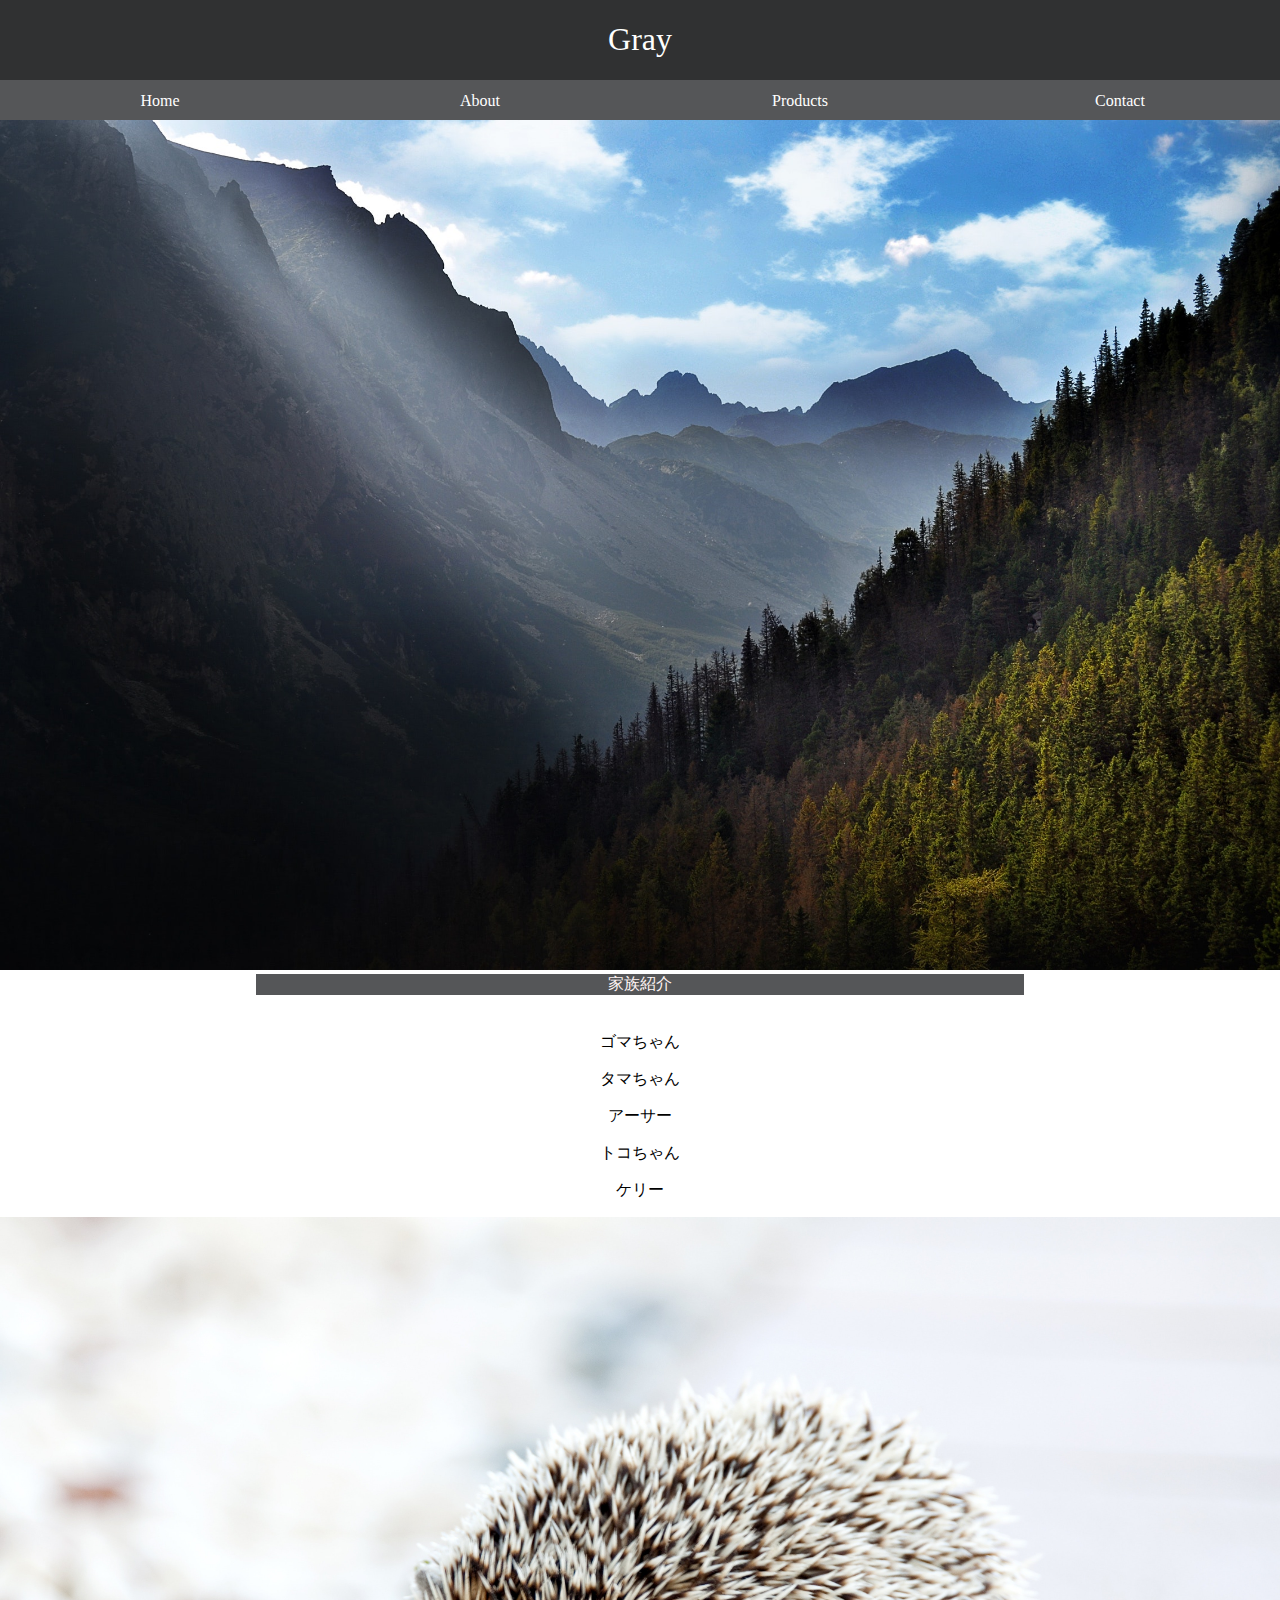
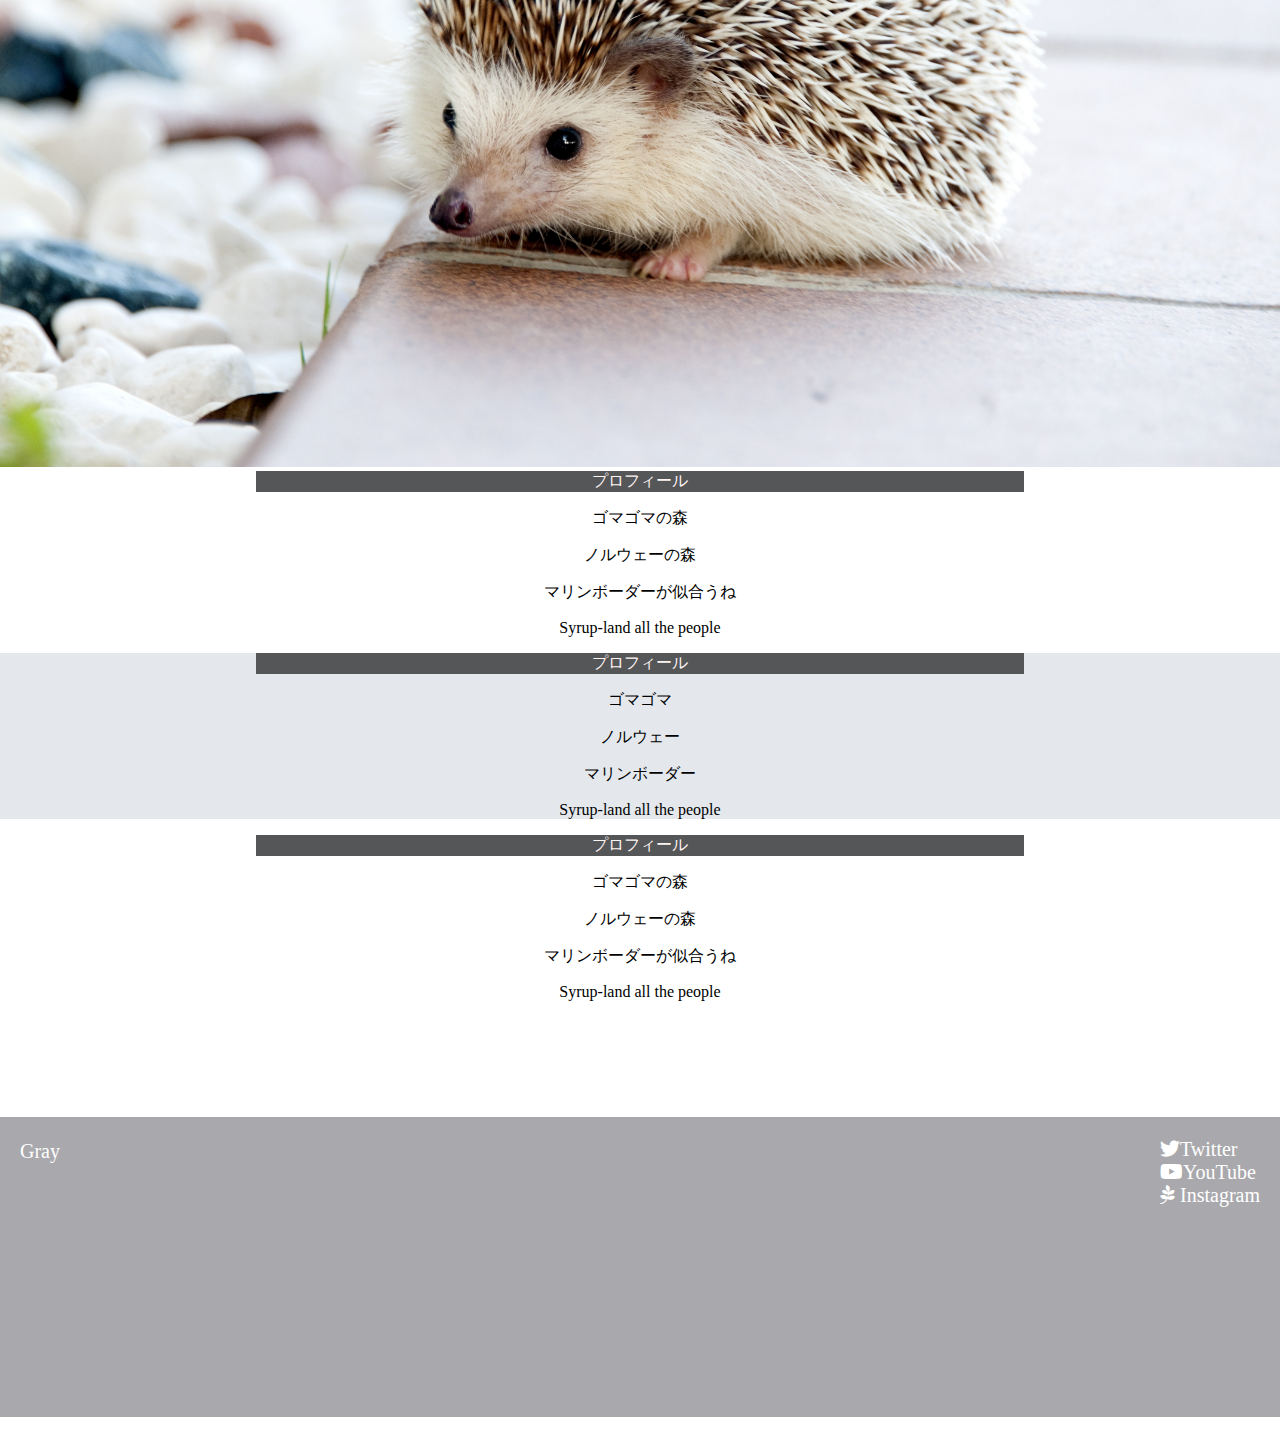
==== index.html @ 2440dae6 "Romanoff" ====
<!DOCTYPE html>
<html lang="ja">
    <head>
         <meta charset="utf-8">
         <meta name="viewport" content="width=device-width, initial-scale=1, shrink-to-fit=no">
         <!-- Internet Explorer用互換モード -->
         <meta http-equiv="X-UA-Compatible" content="IE=edge" />

         <!--このタグで指定した文章は、検索結果のタイトル下に表示されます-->
         <meta name="description" content="ページの内容を表す文章" />
         <!--サイトアイコンの指定--
         <link rel="icon" href="画像URL" sizes="16x16" type="image/png" />
         <link rel="icon" href="画像URL" sizes="32x32" type="image/png" />
         <link rel="icon" href="画像URL" sizes="48x48" type="image/png" />
         <link rel="icon" href="画像URL" sizes="62x62" type="image/png" />

         <!--スマホ用アイコン画像 150×150くらい-->
         <link rel="apple-touch-icon-precomposed" href="画像のURL" />
         <!--主に1つの記事を複数ページに分割したときに使います。-->
         <link rel="prev" href="前のページのURL" />
         <link rel="next" href="次のページのURL" />

         <title>GomaCorp</title>
          <!-- FontAwesome読み込み -->
         <link rel="stylesheet" href="https://use.fontawesome.com/releases/v5.6.1/css/all.css">
         <!-- CSS読み込み -->
         <link rel="stylesheet" href="CSS/Gray Designss Home.css">
         <!-- BootstrapのCSS読み込み -->
         <link rel="stylesheet" href="#">
         <script src="https://ajax.googleapis.com/ajax/libs/jquery/2.1.4/jquery.min.js"></script>



    </head>
    <!--メモメモメモ-->
     <!--
     <p><a href=""></a></p>
     <img src="" alt="" />
     -->
    <body>

         <div id="header">
             <div class="header-logo">
                 <a href="#"><h1>Gray</h1></a>
             </div>
             <div id="menu-box">
              <div id="toggle"><a href="#">Gray</a></div>
                <ul id="menu" class="">
                 <li><a href="#">Home</a></li>
                 <li><a href="#">About</a></li>
            	 <li><a href="m#">Products</a></li>
             	 <li><a href="#">Contact</a></li>
                 </ul>
             </div>
         </div>



         <div class="main-contents">

           <div class="top-img">
               <img src="IMAGE/conifer-dawn-daylight-253892.jpg" class="imgf">
           </div>



             <div class="section">
                 <h4>家族紹介</h4>
               </div>
             <div class="contenta">
　　　　　　　　　<p>ゴマちゃん</p>
               <p>タマちゃん</p>
               <p>アーサー</p>
               <p>トコちゃん</p>
               <p>ケリー</p>
             </div>

                <div class="top-img2">
                    <img src="IMAGE/animal-cute-hedgehog-50577.jpg" class="imgf">
                </div>


              <div class="main1">
                <div class="section">
                    <h4>プロフィール</h4>
                </div>
                <div class="contenta">
                  <p>ゴマゴマの森</p>
                  <p>ノルウェーの森</p>
                  <p>マリンボーダーが似合うね</p>
                  <p>Syrup-land all the people</p>
                </div>
              </div>
              <div class="main2">
                <div class="section">
                    <h4>プロフィール</h4>
                </div>
                <div class="contenta">
                  <p>ゴマゴマ</p>
                  <p>ノルウェー</p>
                  <p>マリンボーダー</p>
                  <p>Syrup-land all the people</p>
                </div>
              </div>
              <div class="main3">
                <div class="section">
                    <h4>プロフィール</h4>
                </div>
                <div class="contenta">
                  <p>ゴマゴマの森</p>
                  <p>ノルウェーの森</p>
                  <p>マリンボーダーが似合うね</p>
                  <p>Syrup-land all the people</p>
                </div>
              </div>
              <div class="main4">
              </div>
         </div>


         <div class="footer">
             <div class="form">

             </div>
             <div class="footer-logo"><a href="#">Gray</a>
             </div>
             <div class="footer-list">
              <ul>
                 <li>
                     <a href="#" class="btn Twitter"><i class="fab fa-twitter"></i>Twitter</a>
                 </li>
                 <li>
                     <a href="#" class="btn YouTube"><i class="fab fa-youtube"></i>YouTube</a>
                 </li>
                 <li>
                     <a href="#" class="btn Insta"><i class="fab fa-pagelines"></i>
                     Instagram</a>
                 </li>
              </ul>
             </div>
         </div>
        <!-- ここに本文を記述します -->


        <script src="https://cdnjs.cloudflare.com/ajax/libs/popper.js/1.14.6/umd/popper.min.js" integrity="sha384-wHAiFfRlMFy6i5SRaxvfOCifBUQy1xHdJ/yoi7FRNXMRBu5WHdZYu1hA6ZOblgut" crossorigin="anonymous">
        </script>
        <script src="https://stackpath.bootstrapcdn.com/bootstrap/4.2.1/js/bootstrap.min.js" integrity="sha384-B0UglyR+jN6CkvvICOB2joaf5I4l3gm9GU6Hc1og6Ls7i6U/mkkaduKaBhlAXv9k" crossorigin="anonymous">
        </script>
      　  <!--  jQuery/Zepto用 -->
　　　　　
        <script src="JAVASCRIPT/Gray Designss Home.js"></script>
    </body>

</html>
---- CSS/Gray Designss Home.css ----
* {
  box-sizing: border-box;
}

body {
    font-family :"Avenir Next";
    width :100%;
    height:auto;
    margin: 0px;
    padding: 0px;
    margin: 0;
}

#header {
     display:inline-block;
     vertical-align: bottom;
    left: 0;
    right:0;
 　  z-index: 10;
     top:0;
     background-color: #303132;
     color: #fff;
     height: auto;
     width :100%;

}
.header-logo {
  background-color: #303132;
  color: #fff;
  width :100%;
}

.header-logo a {
  text-decoration:none;
  color:white;
  font-size:auto;
  text-align: center;
}
h1 {
  font-weight: normal;
}

#menu-box {

}


#menu{
  width: 100%;
  overflow: auto;
  margin:0 auto;
  padding: 0;

}
#menu li{
  display: block;
  float: left;
  width: 25%;
  margin: 0;
  padding: 0; }
#menu li a{
  display: block;
  padding: 12px 0 10px;
  background: #555658;
  color: #fff;
  text-align: center;
  text-decoration: none;
}
#menu li a:hover{
  background: #9a9fa7;
}
#toggle{
 display: none;
}

@media only screen and (max-width: 768px) {
    #menu li{
    width: 25%;
    border-bottom: 1px solid #555658;
  }
}
@media only screen and (max-width: 480px) {

 .header-logo{
   display: none;
 }

  #menu{
    display: none;
  }
  #menu li{
    width: 100%;
  }
  #toggle{
    display: block;
    position: relative;
    width: 100%;
    background: #303132;
  }
  #toggle a{
    display: block;
    position: relative;
    padding: 12px 0 10px;
    border-bottom: 1px solid #555658;
    color: #fff;
    text-align: center;
    text-decoration: none;
  }
  #toggle:before{
    display: block;
    content: "";
    position: absolute;
    top: 50%;
    left: 10px;
    width: 20px;
    height: 20px;
    margin-top: -10px;
    background: #303132;
  }
  #toggle a:before, #toggle a:after{
    display: block;
    content: "";
    position: absolute;
    top: 50%;
    left: 10px;
    width: 20px;
    height: 4px;
    background: #fff;
  }
  #toggle a:before{
    margin-top: -6px;
  }
  #toggle a:after{
    margin-top: 2px;
  }
}



.top-img {
}
.top-img imgf{
    width:100%;
    display: block;
}


.top-img2 {
}
    .imgf {
        width:100%;
    }
.main:  {
    width :100%;
    height:auto;
    margin-left :auto;
    margin-right:auto;
}


.main-contents {
width :100%;
    height:auto;
    background-color:rgb(255, 255, 255);
    padding-top: auto;
    padding-bottom: 100px;
}
.section {
    background-color: #555658;
    color:#fff4f4;
    height: 10%;
    width:60%;
    margin-left: auto;
    margin-right:auto;
}
h4 {
 text-align: center;
 margin: auto;
 font-weight: normal;
}
 .contenta {
   margin-right:auto;
   margin-left:auto;
   text-align: center;
 }

.main2 {
  background-color: #e4e8ed;
}

.footer {
     background-color: #a9a9ad;
     color :#ffffff;
     height: 300px;
     width :100%;
     vertical-align: bottom;
}

.footer-logo {
     font-size: 20px;
     float :left;
     padding :23px 20px;
}
.footer-logo a {
  text-decoration:none;
  color:white;
}
.footer-list {
    float:right;
    padding: 5px 15px;
}
.footer-list li{
     list-style: none;
     padding :0px 5px;
}
.footer-list a {
     text-decoration:none;
     color:white;
     font-size:20px;
}


.btn :hover{
    color:rgba(25, 93, 195, 0.84);
}
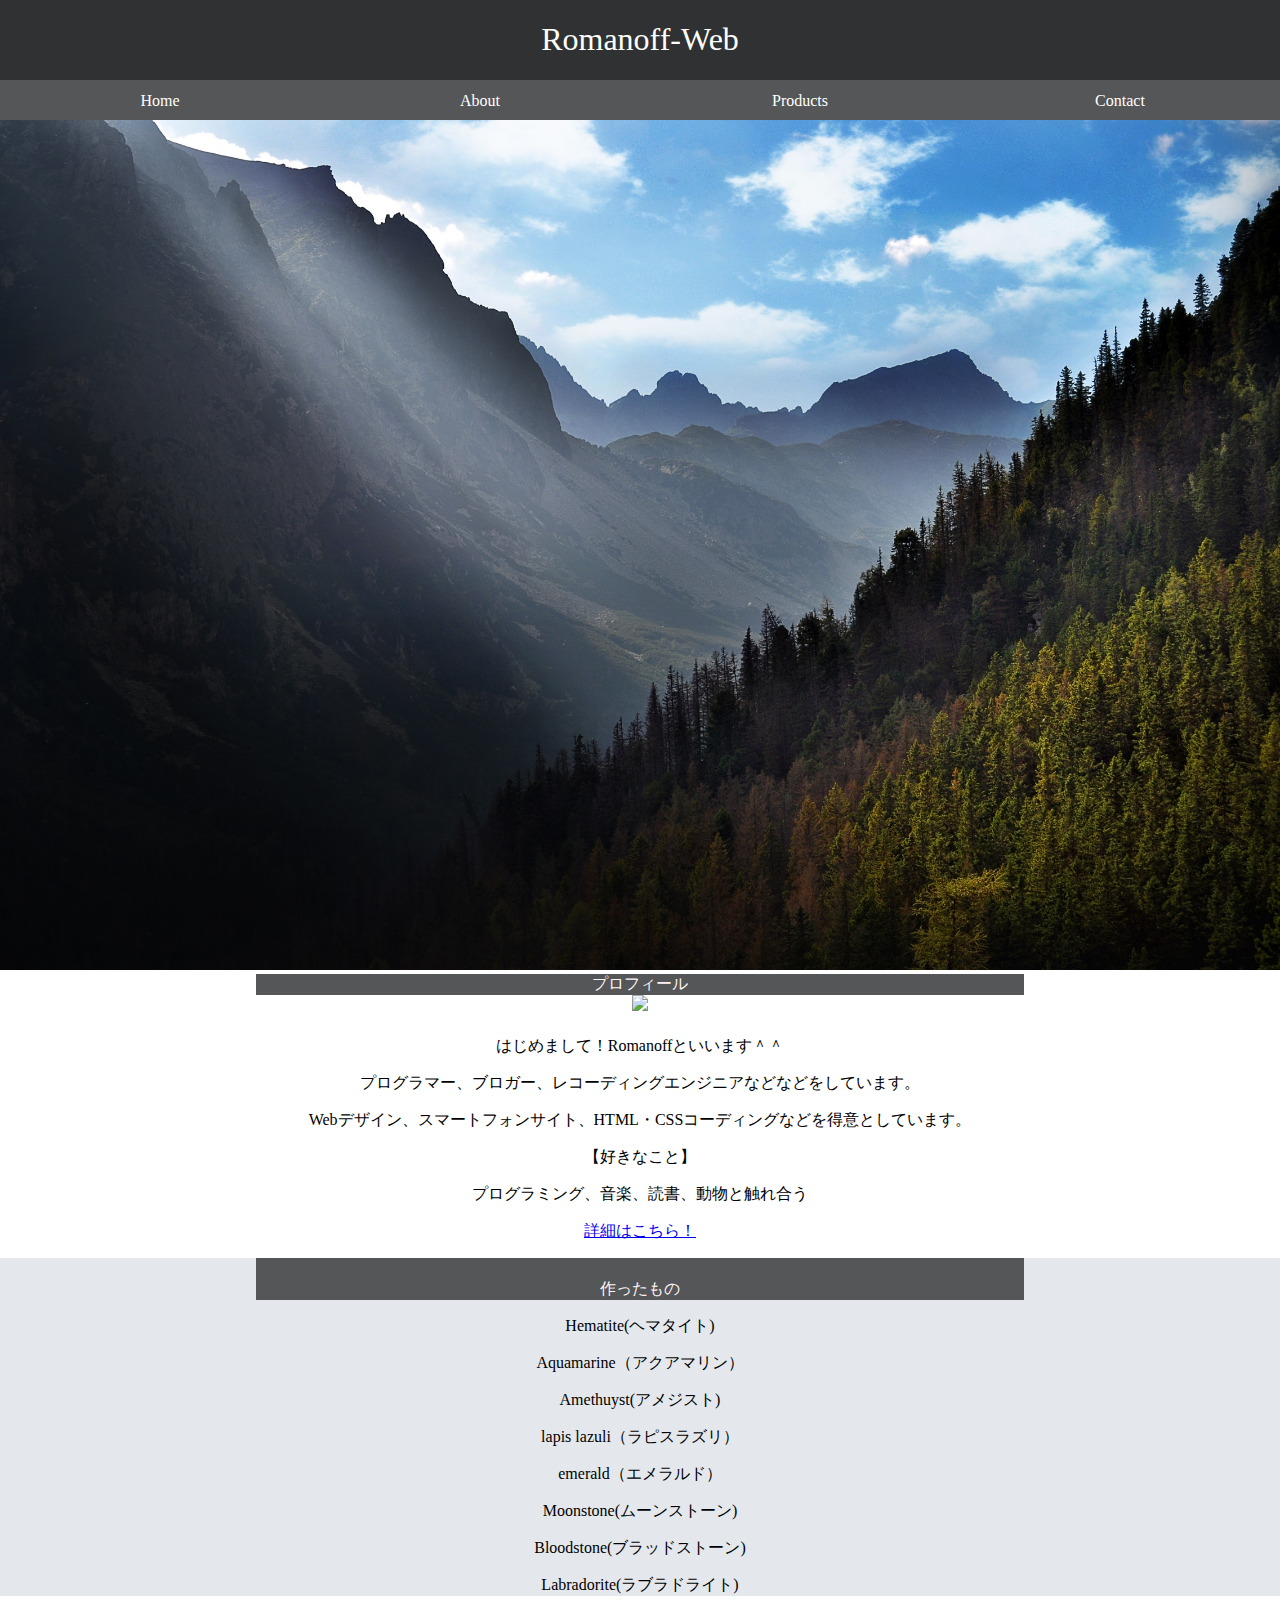
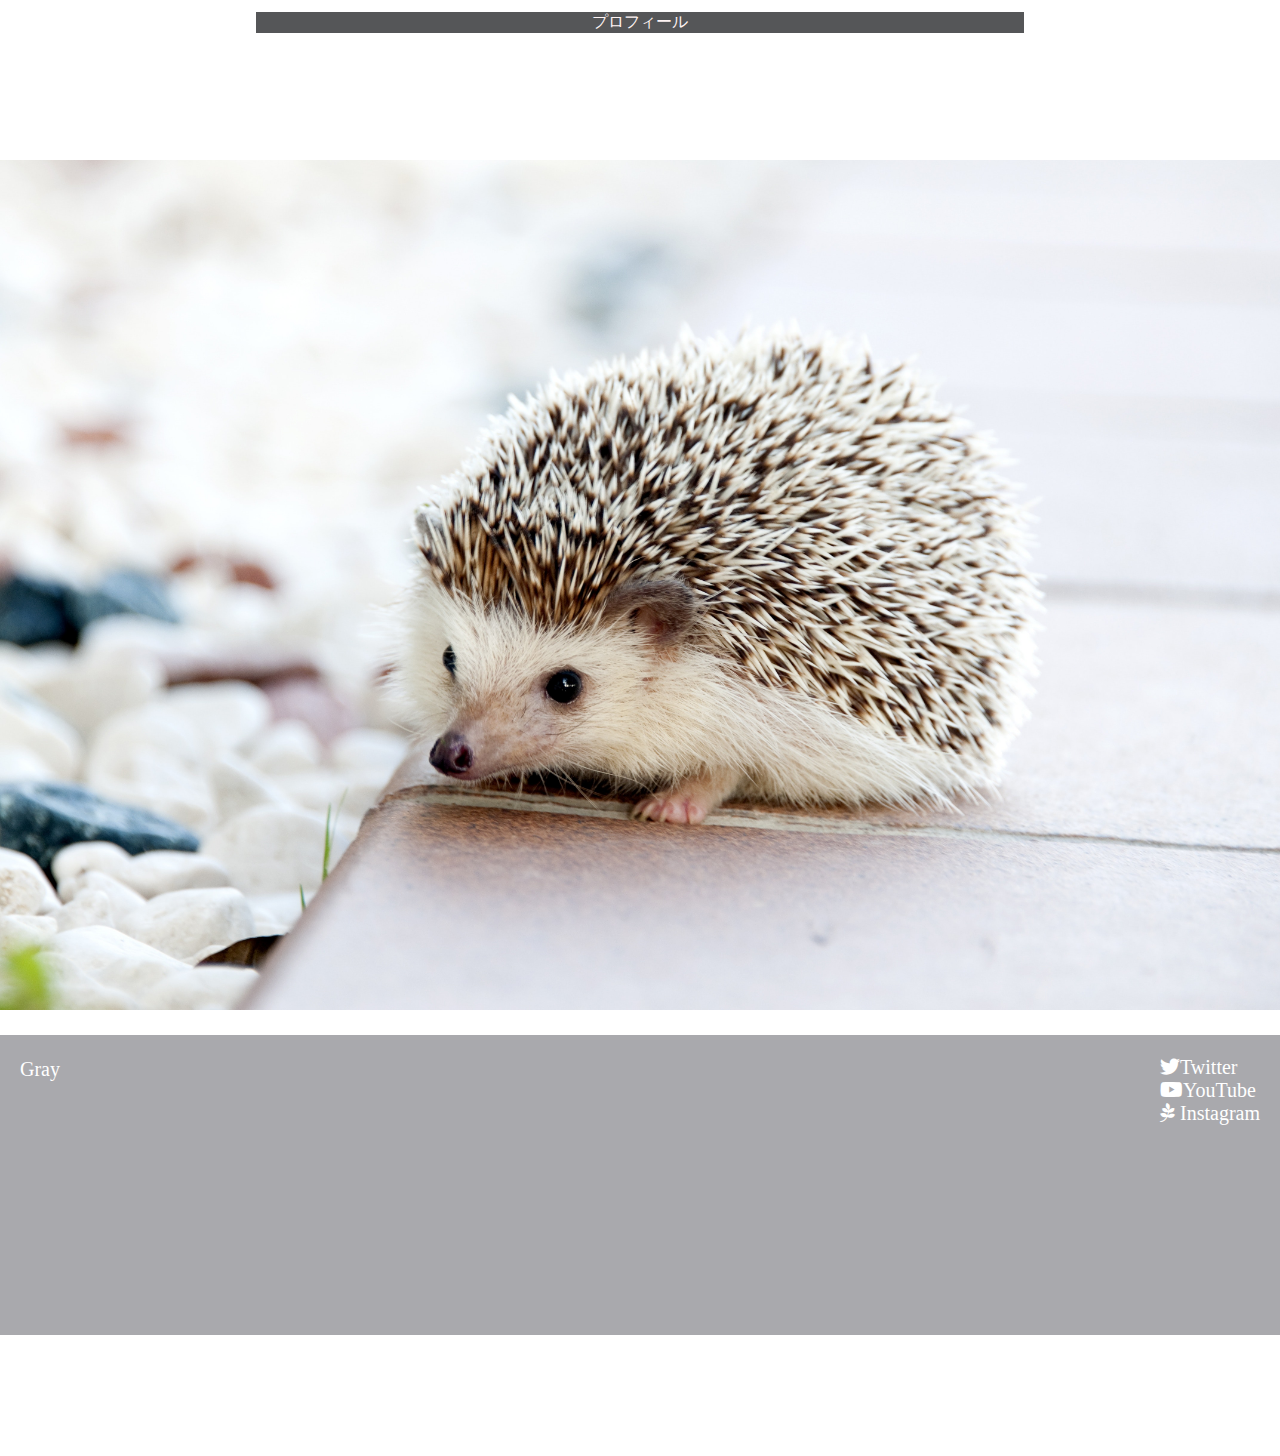
==== commit 6b8c8ce8: "Update index.html" ====
--- a/index.html
+++ b/index.html
@@ -41,7 +41,7 @@
 
          <div id="header">
              <div class="header-logo">
-                 <a href="#"><h1>Gray</h1></a>
+                 <a href="#"><h1>Romanoff-Web</h1></a>
              </div>
              <div id="menu-box">
               <div id="toggle"><a href="#">Gray</a></div>
@@ -63,43 +63,38 @@
            </div>
 
 
-
-             <div class="section">
-                 <h4>家族紹介</h4>
-               </div>
-             <div class="contenta">
-　　　　　　　　　<p>ゴマちゃん</p>
-               <p>タマちゃん</p>
-               <p>アーサー</p>
-               <p>トコちゃん</p>
-               <p>ケリー</p>
-             </div>
-
-                <div class="top-img2">
-                    <img src="IMAGE/animal-cute-hedgehog-50577.jpg" class="imgf">
-                </div>
-
-
               <div class="main1">
                 <div class="section">
                     <h4>プロフィール</h4>
                 </div>
                 <div class="contenta">
-                  <p>ゴマゴマの森</p>
-                  <p>ノルウェーの森</p>
-                  <p>マリンボーダーが似合うね</p>
-                  <p>Syrup-land all the people</p>
+                  <div class="romanoffpro">
+                  <img src="IMAGE/romanofflabo.png">
+                 </div>
+   　　　　　　　　　<h4>はじめまして！Romanoffといいます＾＾</h4>
+
+                  <p>プログラマー、ブロガー、レコーディングエンジニアなどなどをしています。</p>
+
+                  <p>Webデザイン、スマートフォンサイト、HTML・CSSコーディングなどを得意としています。</p>
+                  <p>【好きなこと】</p>
+                  <p>プログラミング、音楽、読書、動物と触れ合う</p>
+                  <p><a href="#">詳細はこちら！</a></p>
+                  <p></p>
                 </div>
               </div>
               <div class="main2">
                 <div class="section">
-                    <h4>プロフィール</h4>
+　　　　　　　　　　　<h4>作ったもの</h4>
                 </div>
                 <div class="contenta">
-                  <p>ゴマゴマ</p>
-                  <p>ノルウェー</p>
-                  <p>マリンボーダー</p>
-                  <p>Syrup-land all the people</p>
+                  <p>Hematite(ヘマタイト)</p>
+                  <p>Aquamarine（アクアマリン）</p>
+                  <p>Amethuyst(アメジスト)</p>
+                  <p>lapis lazuli（ラピスラズリ）</p>
+                  <p>emerald（エメラルド）</p>
+                  <p>Moonstone(ムーンストーン)</p>
+                  <p>Bloodstone(ブラッドストーン)</p>
+                  <p>Labradorite(ラブラドライト)</p>
                 </div>
               </div>
               <div class="main3">
@@ -107,15 +102,18 @@
                     <h4>プロフィール</h4>
                 </div>
                 <div class="contenta">
-                  <p>ゴマゴマの森</p>
-                  <p>ノルウェーの森</p>
-                  <p>マリンボーダーが似合うね</p>
-                  <p>Syrup-land all the people</p>
+
+                  <p>　　</p>
+                  <p>　　</p>
+                  <p>　　</p>
                 </div>
+                
+                <div class="top-img2">
+                    <img src="IMAGE/animal-cute-hedgehog-50577.jpg" class="imgf">
+                </div>
+
               </div>
-              <div class="main4">
-              </div>
-         </div>
+　　　　　　　　
 
 
          <div class="footer">
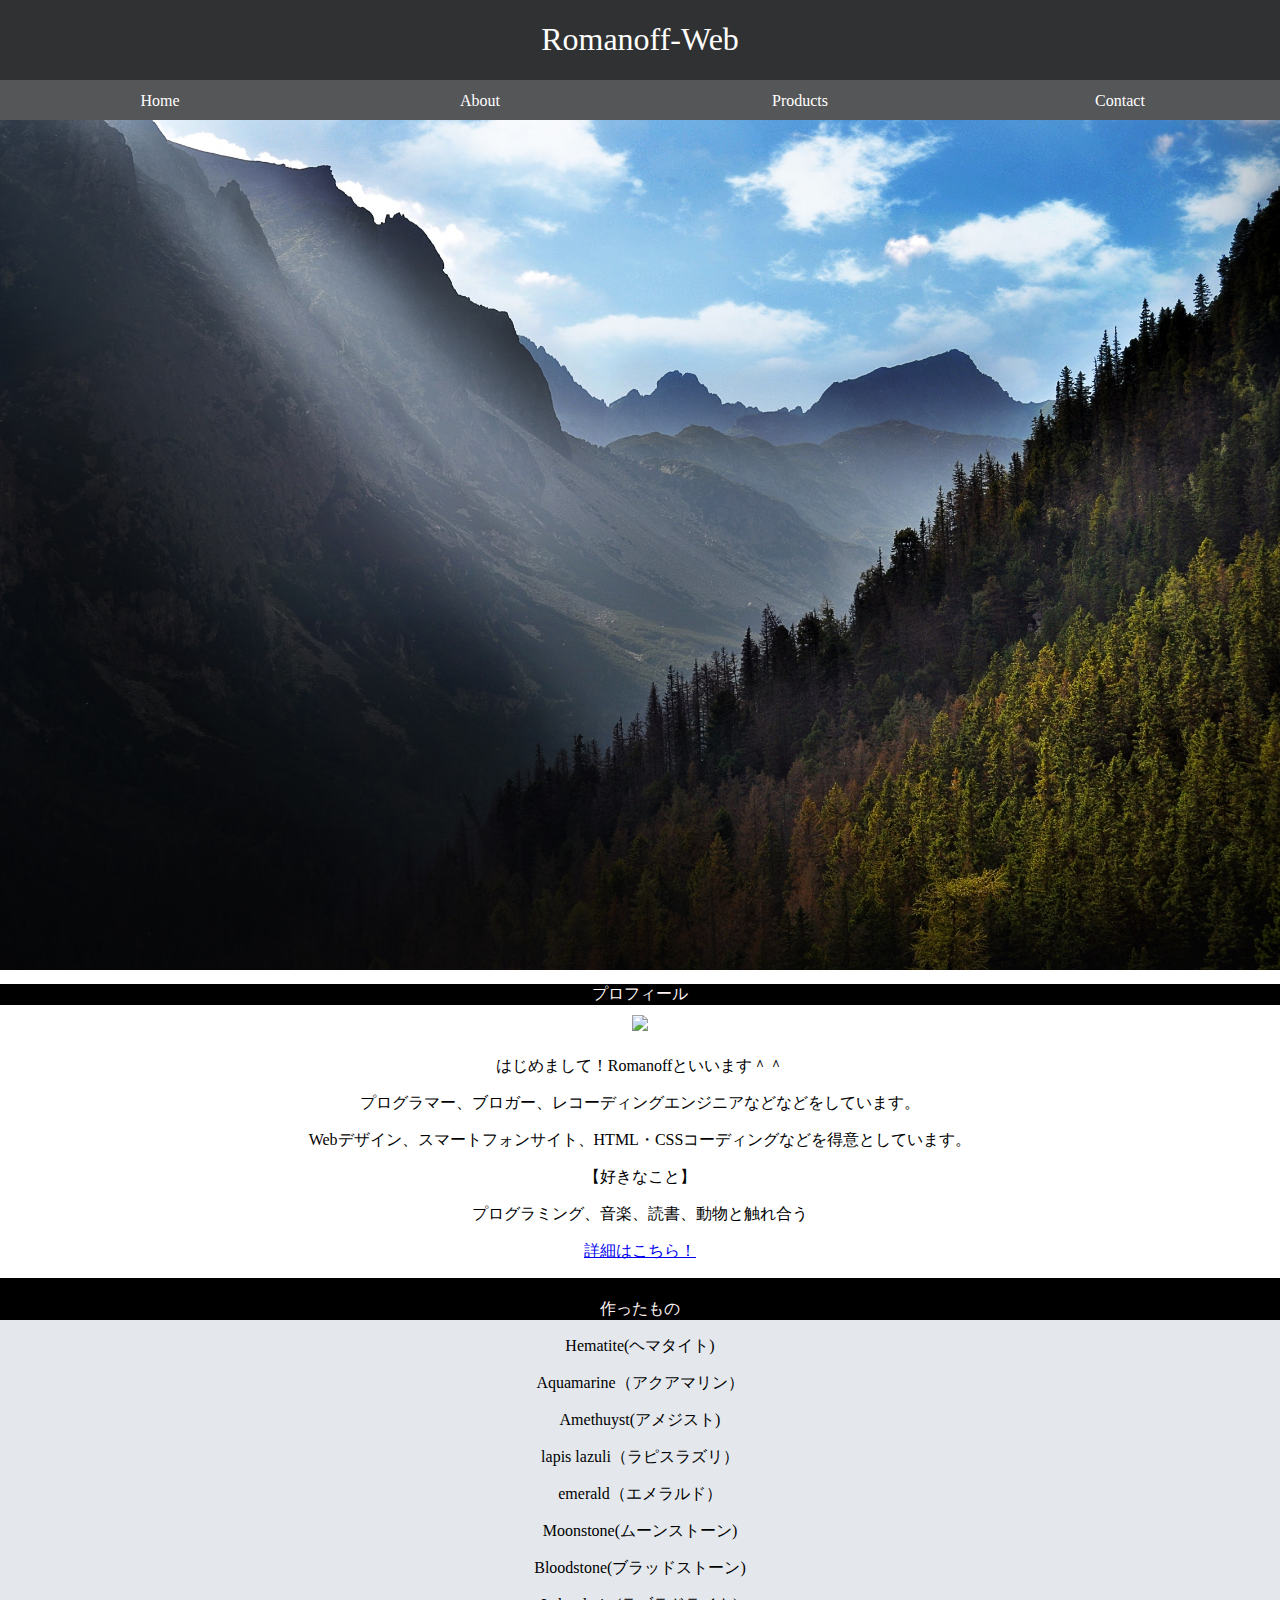
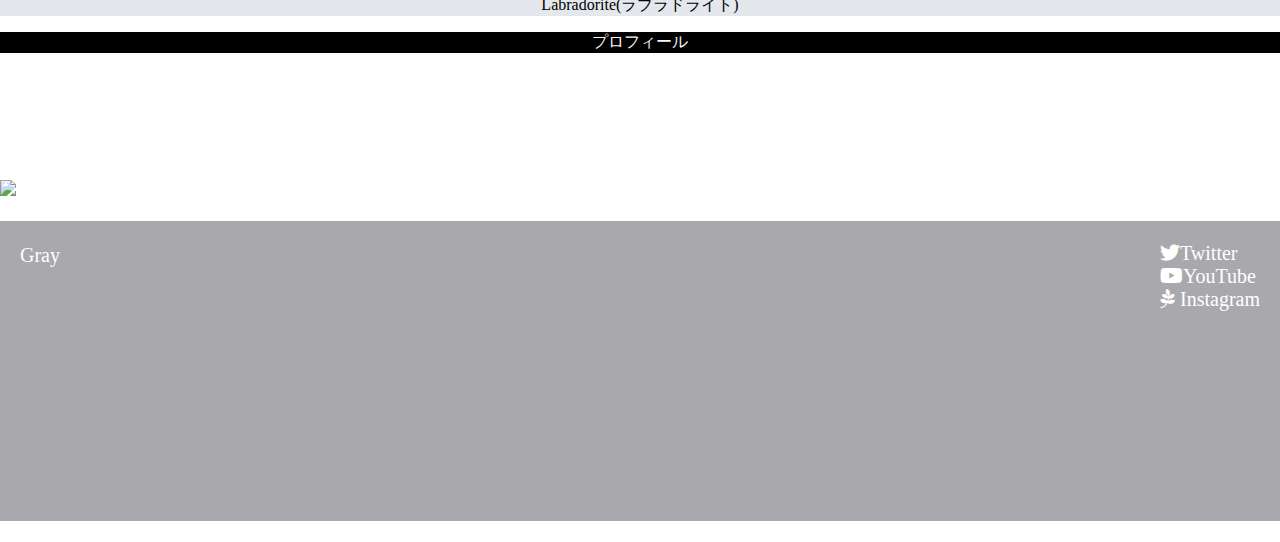
==== commit 907e9714: "Update index.html" ====
--- a/index.html
+++ b/index.html
@@ -109,7 +109,7 @@
                 </div>
                 
                 <div class="top-img2">
-                    <img src="IMAGE/animal-cute-hedgehog-50577.jpg" class="imgf">
+                    <img src="RonanoffsPortfolio/IMAGE/conifer-dawn-daylight-253892.jpg" class="imgf">
                 </div>
 
               </div>
--- a/CSS/Gray Designss Home.css
+++ b/CSS/Gray Designss Home.css
@@ -160,18 +160,17 @@
 
 .main-contents {
 width :100%;
-    height:auto;
     background-color:rgb(255, 255, 255);
-    padding-top: auto;
-    padding-bottom: 100px;
-}
+}
+
 .section {
-    background-color: #555658;
+    background-color: black;
     color:#fff4f4;
-    height: 10%;
-    width:60%;
+    height: auto;
     margin-left: auto;
     margin-right:auto;
+    margin-bottom: 10px;
+    margin-top: 10px;
 }
 h4 {
  text-align: center;
@@ -182,6 +181,10 @@
    margin-right:auto;
    margin-left:auto;
    text-align: center;
+   vertical-align: bottom;
+ }
+ .main1 {
+
  }
 
 .main2 {
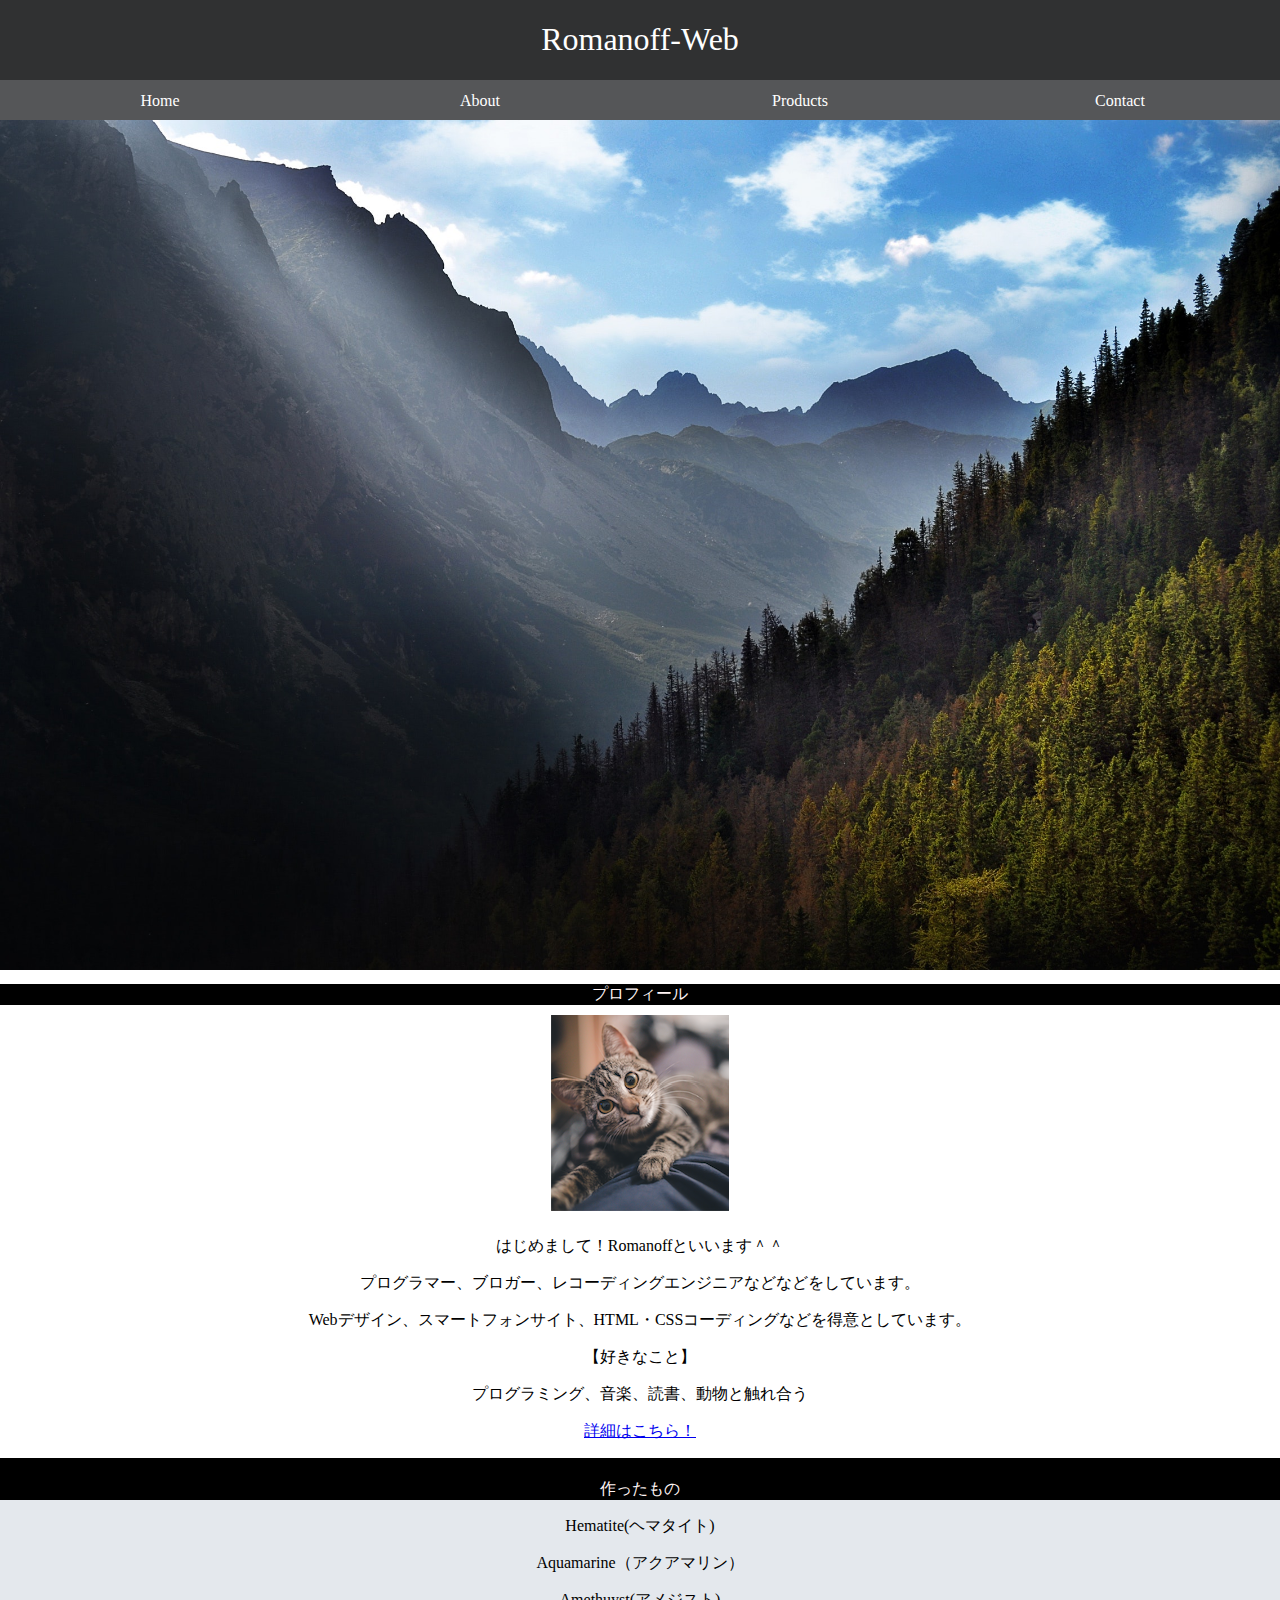
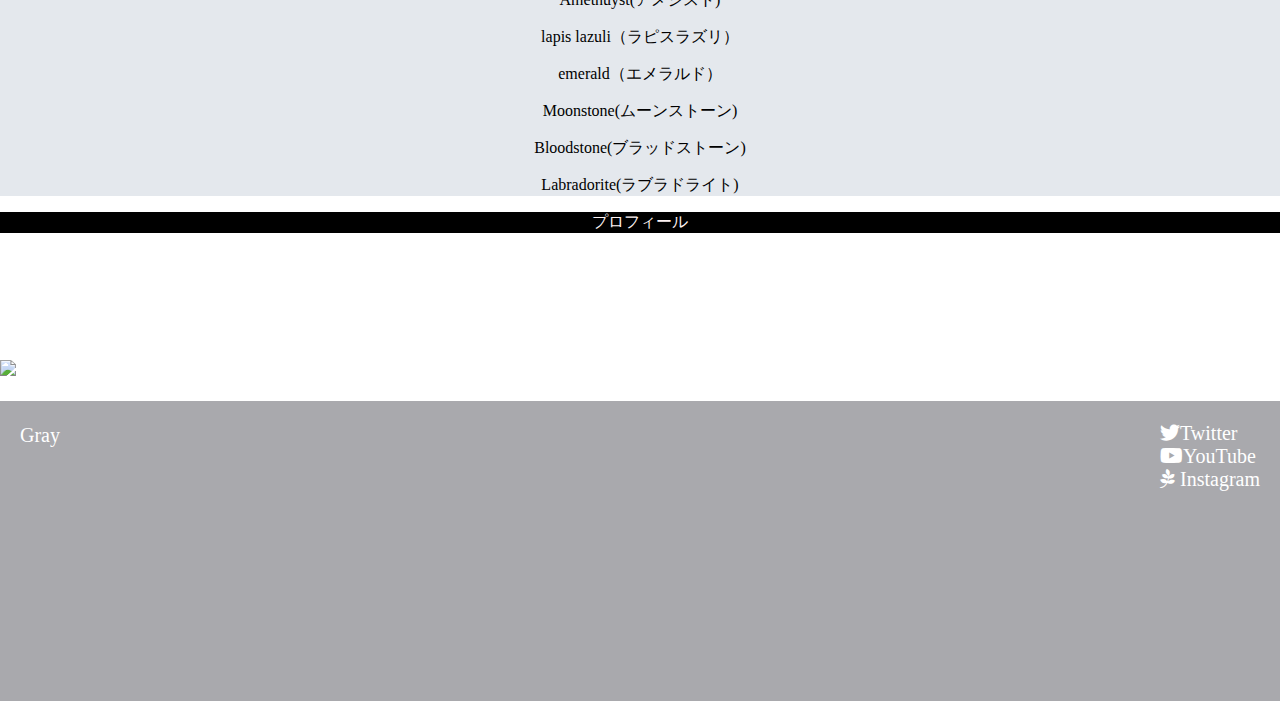
==== commit 99cb1680: "Update index.html" ====
--- a/index.html
+++ b/index.html
@@ -69,7 +69,7 @@
                 </div>
                 <div class="contenta">
                   <div class="romanoffpro">
-                  <img src="IMAGE/romanofflabo.png">
+                  <img src="romanofflabo.png">
                  </div>
    　　　　　　　　　<h4>はじめまして！Romanoffといいます＾＾</h4>
 
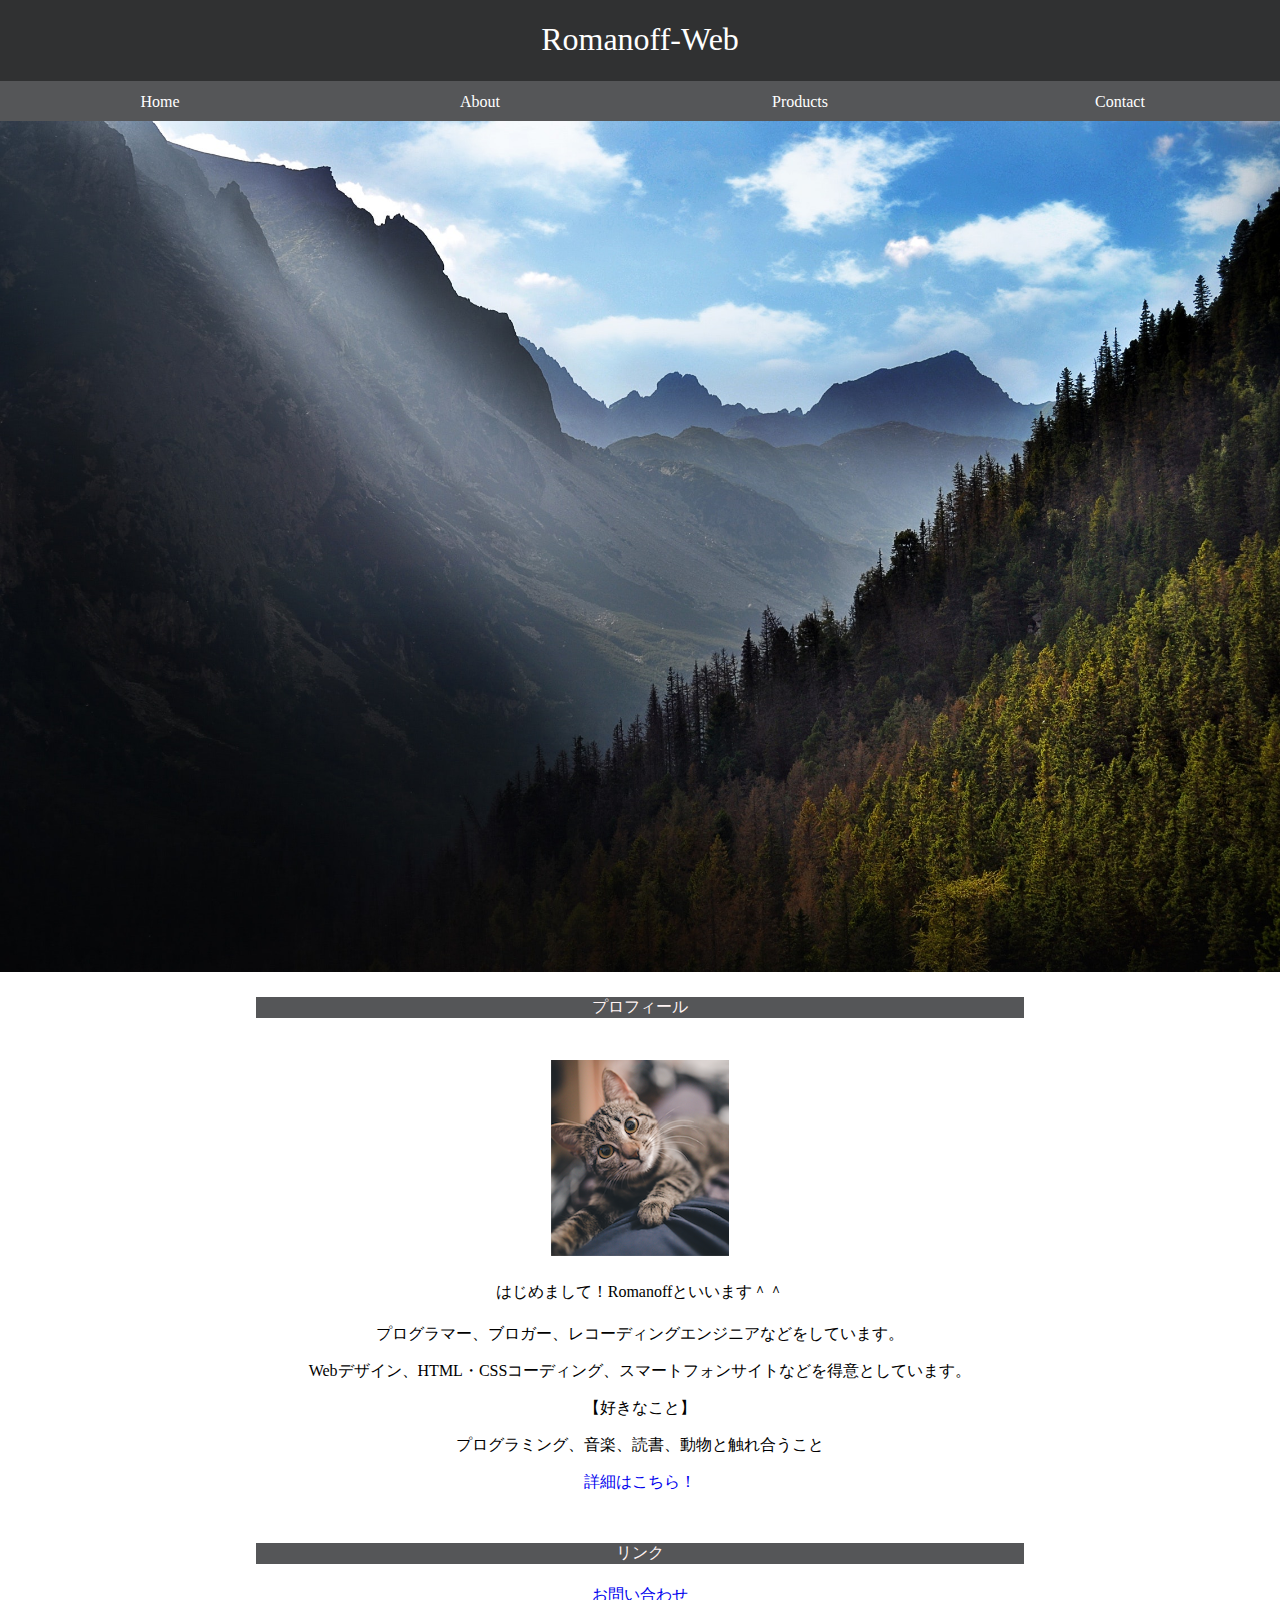
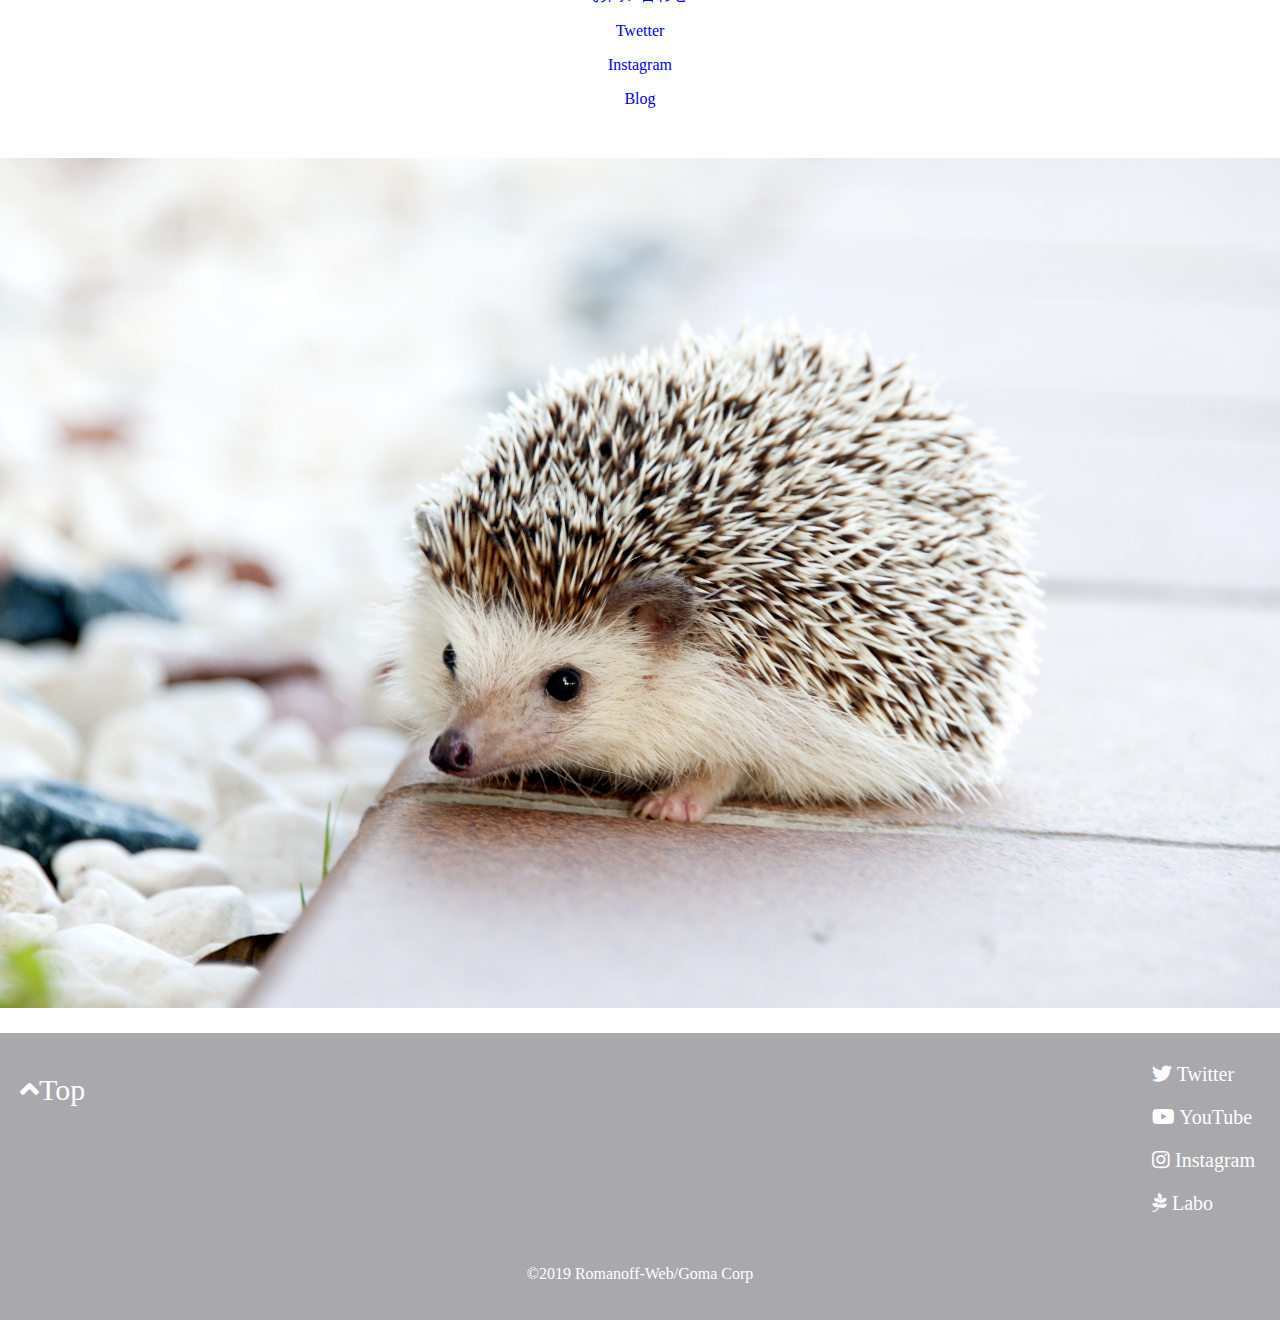
==== commit 2ae81423: "Add files via upload" ====
--- a/index.html
+++ b/index.html
@@ -8,11 +8,11 @@
 
          <!--このタグで指定した文章は、検索結果のタイトル下に表示されます-->
          <meta name="description" content="ページの内容を表す文章" />
-         <!--サイトアイコンの指定--
-         <link rel="icon" href="画像URL" sizes="16x16" type="image/png" />
-         <link rel="icon" href="画像URL" sizes="32x32" type="image/png" />
-         <link rel="icon" href="画像URL" sizes="48x48" type="image/png" />
-         <link rel="icon" href="画像URL" sizes="62x62" type="image/png" />
+         <!--サイトアイコンの指定-->
+         <link rel="icon" href="#" sizes="16x16" type="image/png" />
+         <link rel="icon" href="#" sizes="32x32" type="image/png" />
+         <link rel="icon" href="#" sizes="48x48" type="image/png" />
+         <link rel="icon" href="#" sizes="62x62" type="image/png" />
 
          <!--スマホ用アイコン画像 150×150くらい-->
          <link rel="apple-touch-icon-precomposed" href="画像のURL" />
@@ -20,15 +20,14 @@
          <link rel="prev" href="前のページのURL" />
          <link rel="next" href="次のページのURL" />
 
-         <title>GomaCorp</title>
+         <title>Romanoff-Web</title>
           <!-- FontAwesome読み込み -->
          <link rel="stylesheet" href="https://use.fontawesome.com/releases/v5.6.1/css/all.css">
          <!-- CSS読み込み -->
-         <link rel="stylesheet" href="CSS/Gray Designss Home.css">
+         <link rel="stylesheet" href="CSS/Home.css">
          <!-- BootstrapのCSS読み込み -->
          <link rel="stylesheet" href="#">
          <script src="https://ajax.googleapis.com/ajax/libs/jquery/2.1.4/jquery.min.js"></script>
-
 
 
     </head>
@@ -38,23 +37,21 @@
      <img src="" alt="" />
      -->
     <body>
-
+      <div id="wrapper">
          <div id="header">
              <div class="header-logo">
-                 <a href="#"><h1>Romanoff-Web</h1></a>
+                 <a href="index.html"><h1>Romanoff-Web</h1></a>
              </div>
              <div id="menu-box">
-              <div id="toggle"><a href="#">Gray</a></div>
+              <div id="toggle"><a href="#">Romanoff-Web</a></div>
                 <ul id="menu" class="">
-                 <li><a href="#">Home</a></li>
-                 <li><a href="#">About</a></li>
-            	 <li><a href="m#">Products</a></li>
-             	 <li><a href="#">Contact</a></li>
+                 <li><a href="index.html">Home</a></li>
+                 <li><a href="About.html">About</a></li>
+            	 <li><a href="Products.html">Products</a></li>
+             	 <li><a href="Contact.html">Contact</a></li>
                  </ul>
              </div>
          </div>
-
-
 
          <div class="main-contents">
 
@@ -62,91 +59,76 @@
                <img src="IMAGE/conifer-dawn-daylight-253892.jpg" class="imgf">
            </div>
 
-
               <div class="main1">
                 <div class="section">
-                    <h4>プロフィール</h4>
+                <h4>プロフィール</h4>
                 </div>
-                <div class="contenta">
-                  <div class="romanoffpro">
-                  <img src="romanofflabo.png">
+      　          <div class="contenta">
+                              <div ="romanoffpro">
+                                 <img src="IMAGE/romanofflabo.png"　class="Profile-photo">
+                              </div>
+                              <h4>はじめまして！Romanoffといいます＾＾</h4>
+
+                                             <p>プログラマー、ブロガー、レコーディングエンジニアなどをしています。</p>
+
+                                             <p>Webデザイン、HTML・CSSコーディング、スマートフォンサイトなどを得意としています。</p>
+                                             <p>【好きなこと】</p>
+                                             <p>プログラミング、音楽、読書、動物と触れ合うこと</p>
+                                             <p><a href="#">詳細はこちら！</a></p>
                  </div>
-   　　　　　　　　　<h4>はじめまして！Romanoffといいます＾＾</h4>
+              </div>
 
-                  <p>プログラマー、ブロガー、レコーディングエンジニアなどなどをしています。</p>
 
-                  <p>Webデザイン、スマートフォンサイト、HTML・CSSコーディングなどを得意としています。</p>
-                  <p>【好きなこと】</p>
-                  <p>プログラミング、音楽、読書、動物と触れ合う</p>
-                  <p><a href="#">詳細はこちら！</a></p>
-                  <p></p>
+              <div class="main4">
+                <div class="section">
+                    <h4>リンク</h4>
+                    </div>
+                    <div class="contenta">
+                      <p><a href="Contact.html">お問い合わせ</a></p>
+                      <p><a href="https://twitter.com/romanofflabo">Twetter</a></p>
+                      <p><a href="#">Instagram</a></p>
+                      <p><a href="https://ronronlab.blogspot.com/">Blog</a></p>
                 </div>
-              </div>
-              <div class="main2">
-                <div class="section">
-　　　　　　　　　　　<h4>作ったもの</h4>
+                <div class="top-img2">
+                    <img src="IMAGE/animal-cute-hedgehog-50577.jpg" class="imgf">
                 </div>
-                <div class="contenta">
-                  <p>Hematite(ヘマタイト)</p>
-                  <p>Aquamarine（アクアマリン）</p>
-                  <p>Amethuyst(アメジスト)</p>
-                  <p>lapis lazuli（ラピスラズリ）</p>
-                  <p>emerald（エメラルド）</p>
-                  <p>Moonstone(ムーンストーン)</p>
-                  <p>Bloodstone(ブラッドストーン)</p>
-                  <p>Labradorite(ラブラドライト)</p>
-                </div>
-              </div>
-              <div class="main3">
-                <div class="section">
-                    <h4>プロフィール</h4>
-                </div>
-                <div class="contenta">
-
-                  <p>　　</p>
-                  <p>　　</p>
-                  <p>　　</p>
-                </div>
-                
-                <div class="top-img2">
-                    <img src="RonanoffsPortfolio/IMAGE/conifer-dawn-daylight-253892.jpg" class="imgf">
-                </div>
-
-              </div>
-　　　　　　　　
+  　　　　　　　</div>
+       </div>
+       </div>
 
 
          <div class="footer">
-             <div class="form">
-
-             </div>
-             <div class="footer-logo"><a href="#">Gray</a>
+            <div class="footer-contents">
+             <div class="footer-logo"><a href="#" class="btn"><p><i class="fas fa-angle-up"></i>Top</p></a>
              </div>
              <div class="footer-list">
               <ul>
                  <li>
-                     <a href="#" class="btn Twitter"><i class="fab fa-twitter"></i>Twitter</a>
+                     <a href="#" class="btn Twitter"><p><i class="fab fa-twitter"></i> Twitter</p></a>
                  </li>
                  <li>
-                     <a href="#" class="btn YouTube"><i class="fab fa-youtube"></i>YouTube</a>
+                     <a href="#" class="btn YouTube"><p><i class="fab fa-youtube"></i> YouTube</p></a>
                  </li>
                  <li>
-                     <a href="#" class="btn Insta"><i class="fab fa-pagelines"></i>
-                     Instagram</a>
+                     <a href="#" class="btn Insta"><p><i class="fab fa-instagram"></i> Instagram</p></a>
                  </li>
+                 <li>
+                     <a href="https://ronronlab.blogspot.com/" class="btn Labo"><p><i class="fab fa-pagelines"></i> Labo</p></a>
+                 </li>
+
               </ul>
              </div>
+           </div>
          </div>
-        <!-- ここに本文を記述します -->
-
-
-        <script src="https://cdnjs.cloudflare.com/ajax/libs/popper.js/1.14.6/umd/popper.min.js" integrity="sha384-wHAiFfRlMFy6i5SRaxvfOCifBUQy1xHdJ/yoi7FRNXMRBu5WHdZYu1hA6ZOblgut" crossorigin="anonymous">
-        </script>
-        <script src="https://stackpath.bootstrapcdn.com/bootstrap/4.2.1/js/bootstrap.min.js" integrity="sha384-B0UglyR+jN6CkvvICOB2joaf5I4l3gm9GU6Hc1og6Ls7i6U/mkkaduKaBhlAXv9k" crossorigin="anonymous">
-        </script>
-      　  <!--  jQuery/Zepto用 -->
-　　　　　
-        <script src="JAVASCRIPT/Gray Designss Home.js"></script>
+         <p class="Romanoff-Web">©2019 Romanoff-Web/Goma Corp</p>
     </body>
 
+    <script src="https://cdnjs.cloudflare.com/ajax/libs/popper.js/1.14.6/umd/popper.min.js" integrity="sha384-wHAiFfRlMFy6i5SRaxvfOCifBUQy1xHdJ/yoi7FRNXMRBu5WHdZYu1hA6ZOblgut" crossorigin="anonymous">
+    </script>
+    <script src="https://stackpath.bootstrapcdn.com/bootstrap/4.2.1/js/bootstrap.min.js" integrity="sha384-B0UglyR+jN6CkvvICOB2joaf5I4l3gm9GU6Hc1og6Ls7i6U/mkkaduKaBhlAXv9k" crossorigin="anonymous">
+    </script>
+  　  <!--  jQuery/Zepto用 -->
+　　　　　
+    <script src="JAVASCRIPT/Gray Designss Home.js"></script>
+
 </html>
--- a/CSS/Home.css
+++ b/CSS/Home.css
@@ -0,0 +1,250 @@
+body {
+    font-family :"Avenir Next";
+    width :100%;
+    height:100%;
+    background-color: #a9a9ad;
+    /* #3d4c69 */
+    min-width: 200px;
+
+    margin:0;
+}
+#wrapper {
+  overflow: hidden;
+}
+#header {
+     display:inline-block;
+     vertical-align: bottom;
+     margin: 0;
+     left: 0;
+     right:0;
+     top:0;
+     background-color: #303132;
+     color: #fff;
+     width :100%;
+
+}
+.header-logo {
+  background-color: #303132;
+  color: #fff;
+  height: 60px;
+  width :100%;
+}
+
+.header-logo a {
+  text-decoration:none;
+  color:white;
+  font-size:auto;
+  text-align: center;
+}
+h1 {
+  font-weight: normal;
+}
+
+#menu-box {
+
+}
+
+
+#menu{
+  width: 100%;
+  overflow: auto;
+
+  margin: 0 auto;
+  padding: 0;
+
+}
+#menu li{
+  display: block;
+  float: left;
+  width: 25%;
+  margin: 0;
+  padding: 0; }
+#menu li a{
+  display: block;
+  padding: 12px 0 10px;
+  background: #555658;
+  color: #fff;
+  text-align: center;
+  text-decoration: none;
+}
+#menu li a:hover{
+  background: #9a9fa7;
+}
+#toggle{
+ display: none;
+}
+
+@media only screen and (max-width: 768px) {
+    #menu li{
+    width: 25%;
+    border-bottom: 1px solid #555658;
+  }
+}
+@media only screen and (max-width: 480px) {
+
+ #header {
+
+ }
+ .header-logo{
+   display: none;
+ }
+
+  #menu{
+    display: none;
+  }
+  #menu li{
+    width: 100%;
+    opacity: 0.9;
+  }
+  #toggle{
+    display: block;
+    position: relative;
+    width: 100%;
+    background :#303132;
+  }
+  #toggle a{
+    display: block;
+    position: relative;
+    padding: 12px 0 10px;
+    border-bottom: 1px solid #444;
+    color: #fff;
+    text-align: center;
+    text-decoration: none;
+  }
+  #toggle:before{
+    display: block;
+    position: absolute;
+    top: 50%;
+    left: 10px;
+    width: 20px;
+    height: 20px;
+    margin-top:-10px;
+    background: #555658;
+  }
+  #toggle a:before, #toggle a:after{
+    display: block;
+    content: "";
+    position: absolute;
+    top: 50%;
+    left: 10px;
+    width: 20px;
+    height: 4px;
+    background: #fff;
+  }
+  #toggle a:before{
+    margin-top: -6px;
+  }
+  #toggle a:after{
+    margin-top: 2px;
+  }
+body {
+  width:100%;
+  margin: 0;
+}
+p {
+  font-size: 14px;
+  line-height: 1.5em;
+}
+}
+
+
+.top-img-liz {
+
+}
+    .imgf {
+        width:100%;
+    }
+.main1:  {
+    width :100%;
+    margin-left :auto;
+    margin-right:auto;
+
+}
+.Profile-photo {
+  margin: 10px;
+}
+
+
+.main-contents {
+width :100%;
+    background-color:rgb(255, 255, 255);
+}
+
+.section {
+    background-color: #555658;
+　　height:10px;
+    width:60%;
+    margin-left: auto;
+    margin-right:auto;
+    color:#fff4f4;
+}
+h4 {
+ text-align: center;
+ font-weight: normal;
+}
+ .contenta {
+   margin-right:auto;
+   margin-left:auto;
+   text-align: center;
+   width:80%;
+   margin-bottom: 50px;
+ }
+
+ a {
+   text-decoration:none;]
+ }
+ .romanoffpro
+
+.main2 {
+  background-color: black;
+  margin-left :auto;
+  margin-right:auto;
+}
+
+.footer {
+    display: inline-block;
+     background-color: #a9a9ad;
+     color :#ffffff;
+     width :100%;
+     left: 0;
+     bottom:0;
+}
+.footer-contents{
+
+}
+.footer-logo {
+     float :left;
+     padding :10px 20px;
+}
+
+.footer-logo a {
+  text-decoration:none;
+  color:white;
+  font-size: 30px;
+}
+
+
+.footer-list {
+    float:right;
+    padding:10px 20px;
+}
+
+.footer-list li{
+     list-style: none;
+     padding :0px 5px;
+}
+.footer-list a {
+     text-decoration:none;
+     color:white;
+     font-size:20px;
+}
+.Romanoff-Web {
+  text-align: center;
+
+  color: white;
+
+}
+
+.btn :hover{
+    color:rgba(25, 93, 195, 0.84);
+}
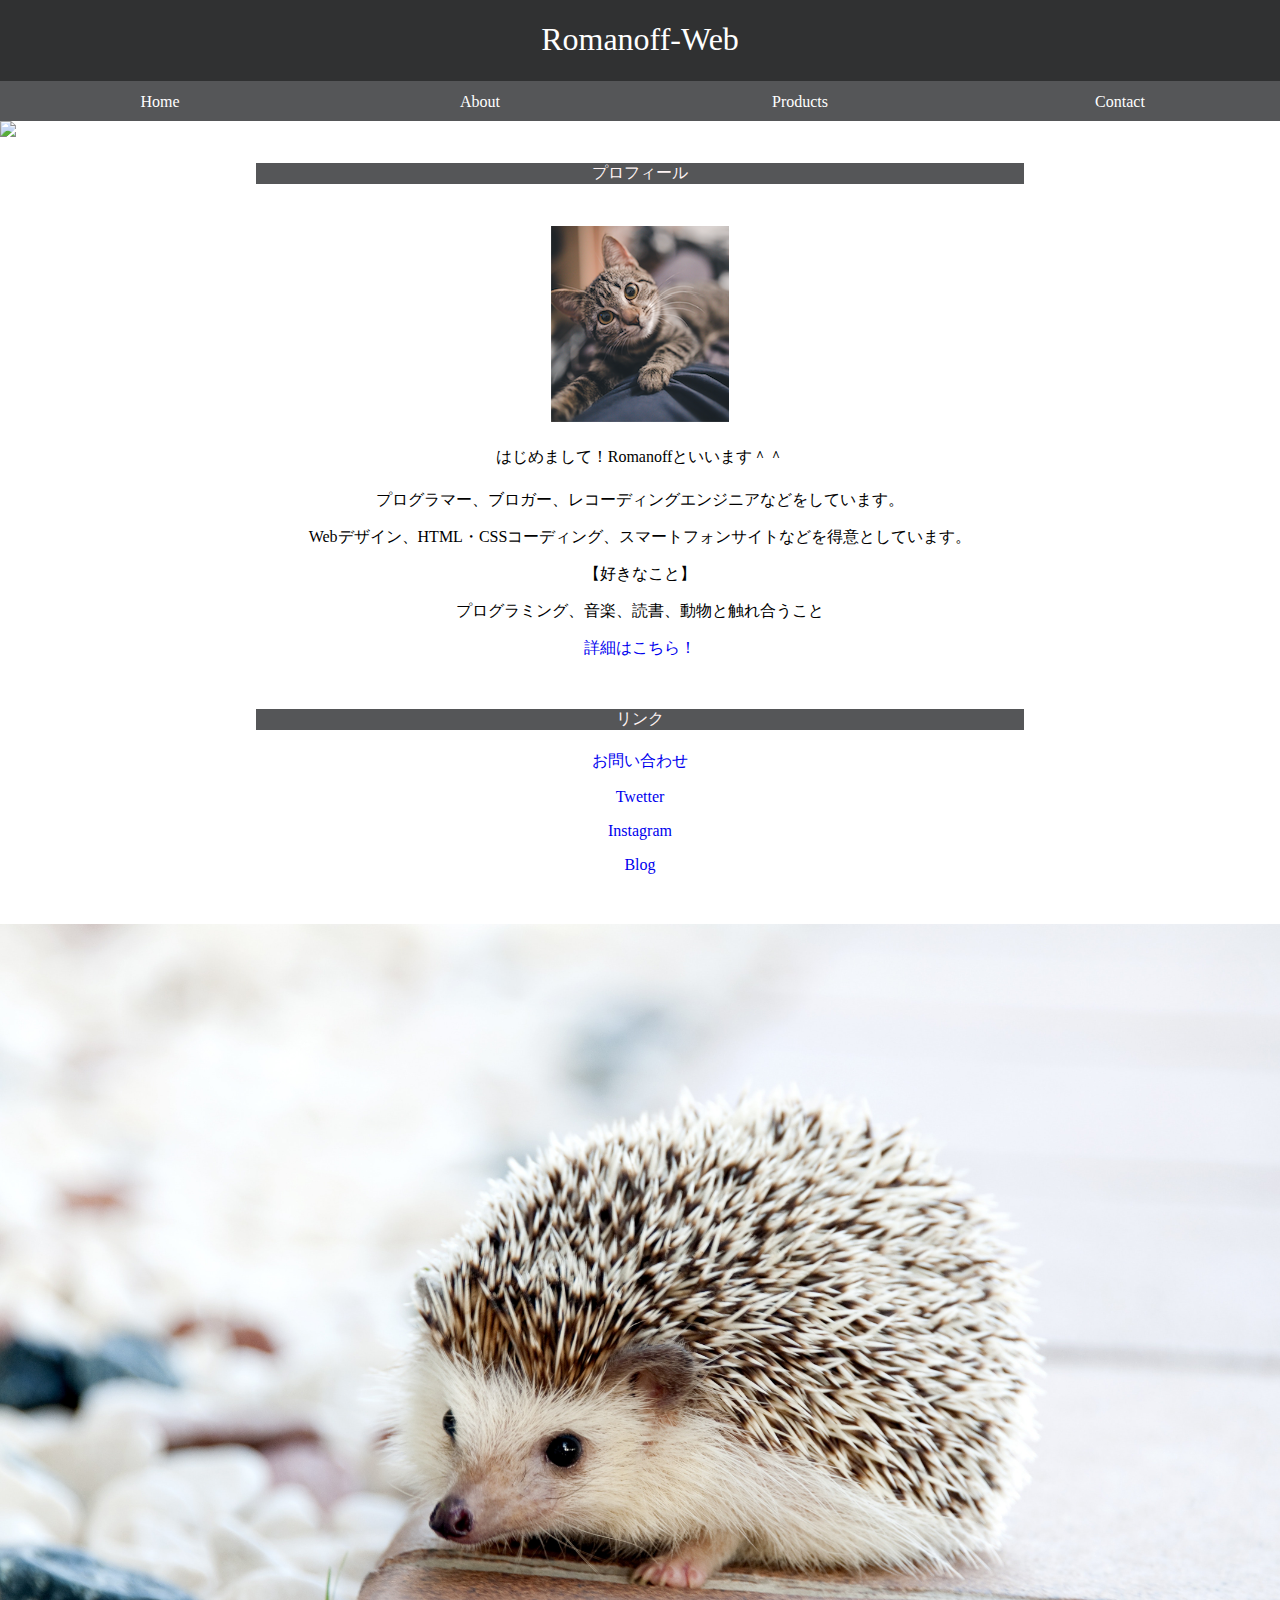
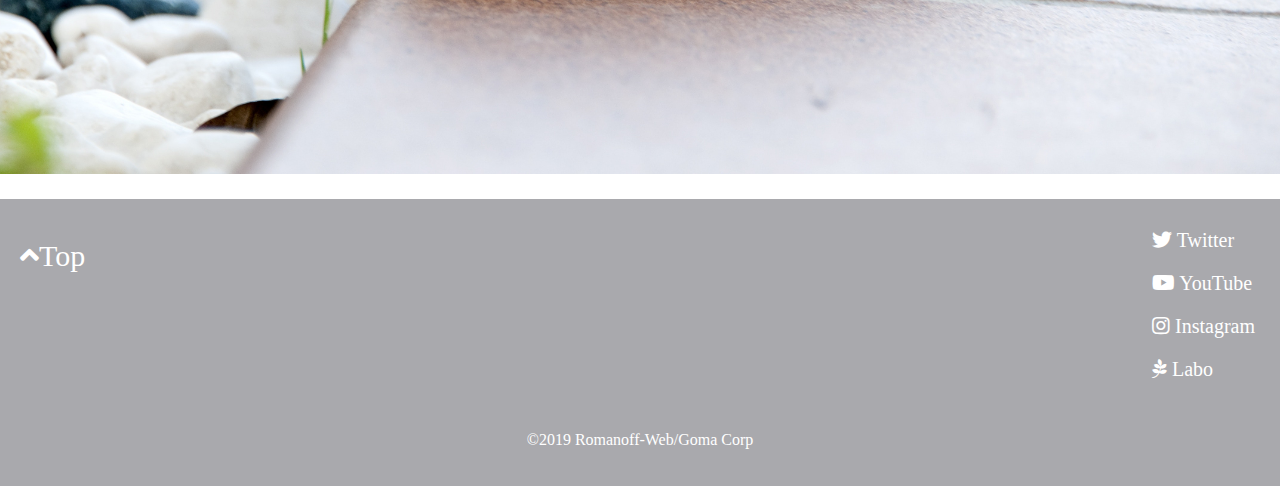
==== commit b661f6b2: "Update index.html" ====
--- a/index.html
+++ b/index.html
@@ -56,7 +56,7 @@
          <div class="main-contents">
 
            <div class="top-img">
-               <img src="IMAGE/conifer-dawn-daylight-253892.jpg" class="imgf">
+               <img src="IMAGE/RomanoffーWeb" class="imgf">
            </div>
 
               <div class="main1">
@@ -74,7 +74,7 @@
                                              <p>Webデザイン、HTML・CSSコーディング、スマートフォンサイトなどを得意としています。</p>
                                              <p>【好きなこと】</p>
                                              <p>プログラミング、音楽、読書、動物と触れ合うこと</p>
-                                             <p><a href="#">詳細はこちら！</a></p>
+                                             <p><a href="About.html">詳細はこちら！</a></p>
                  </div>
               </div>
 
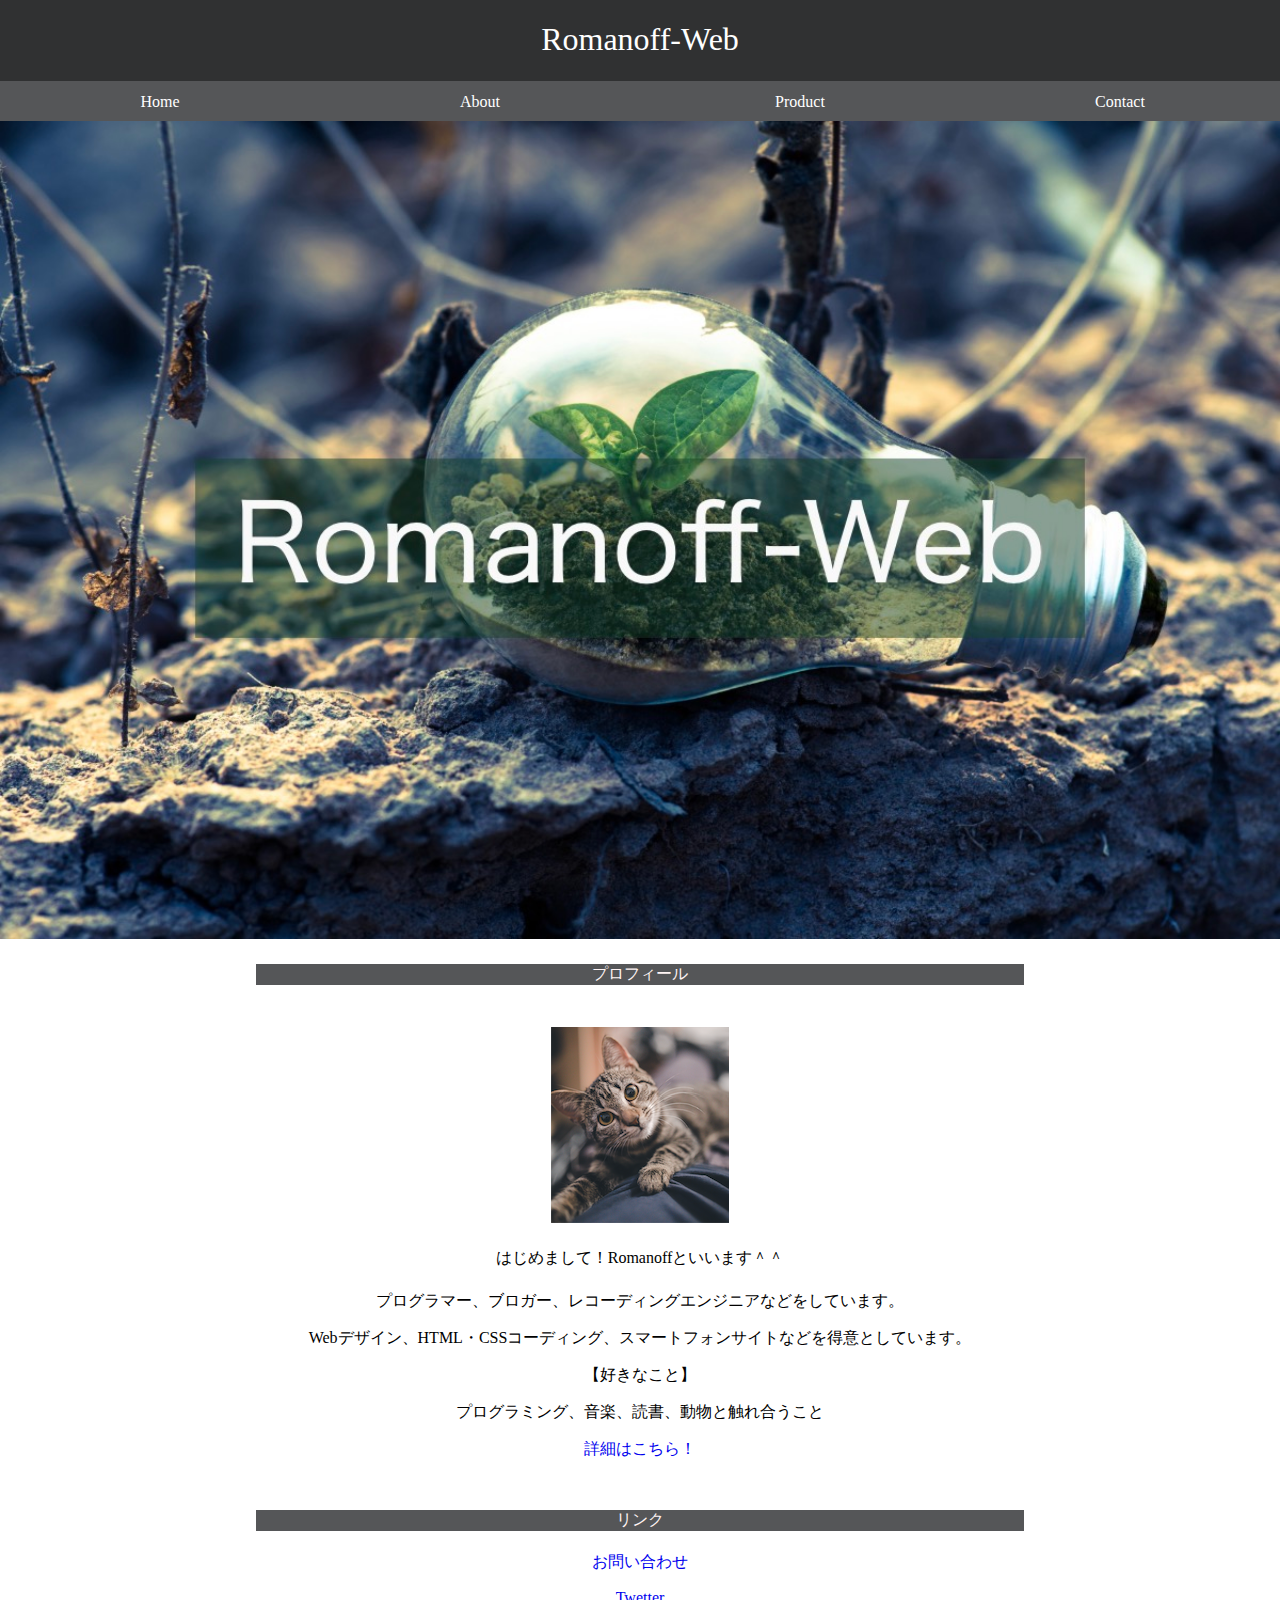
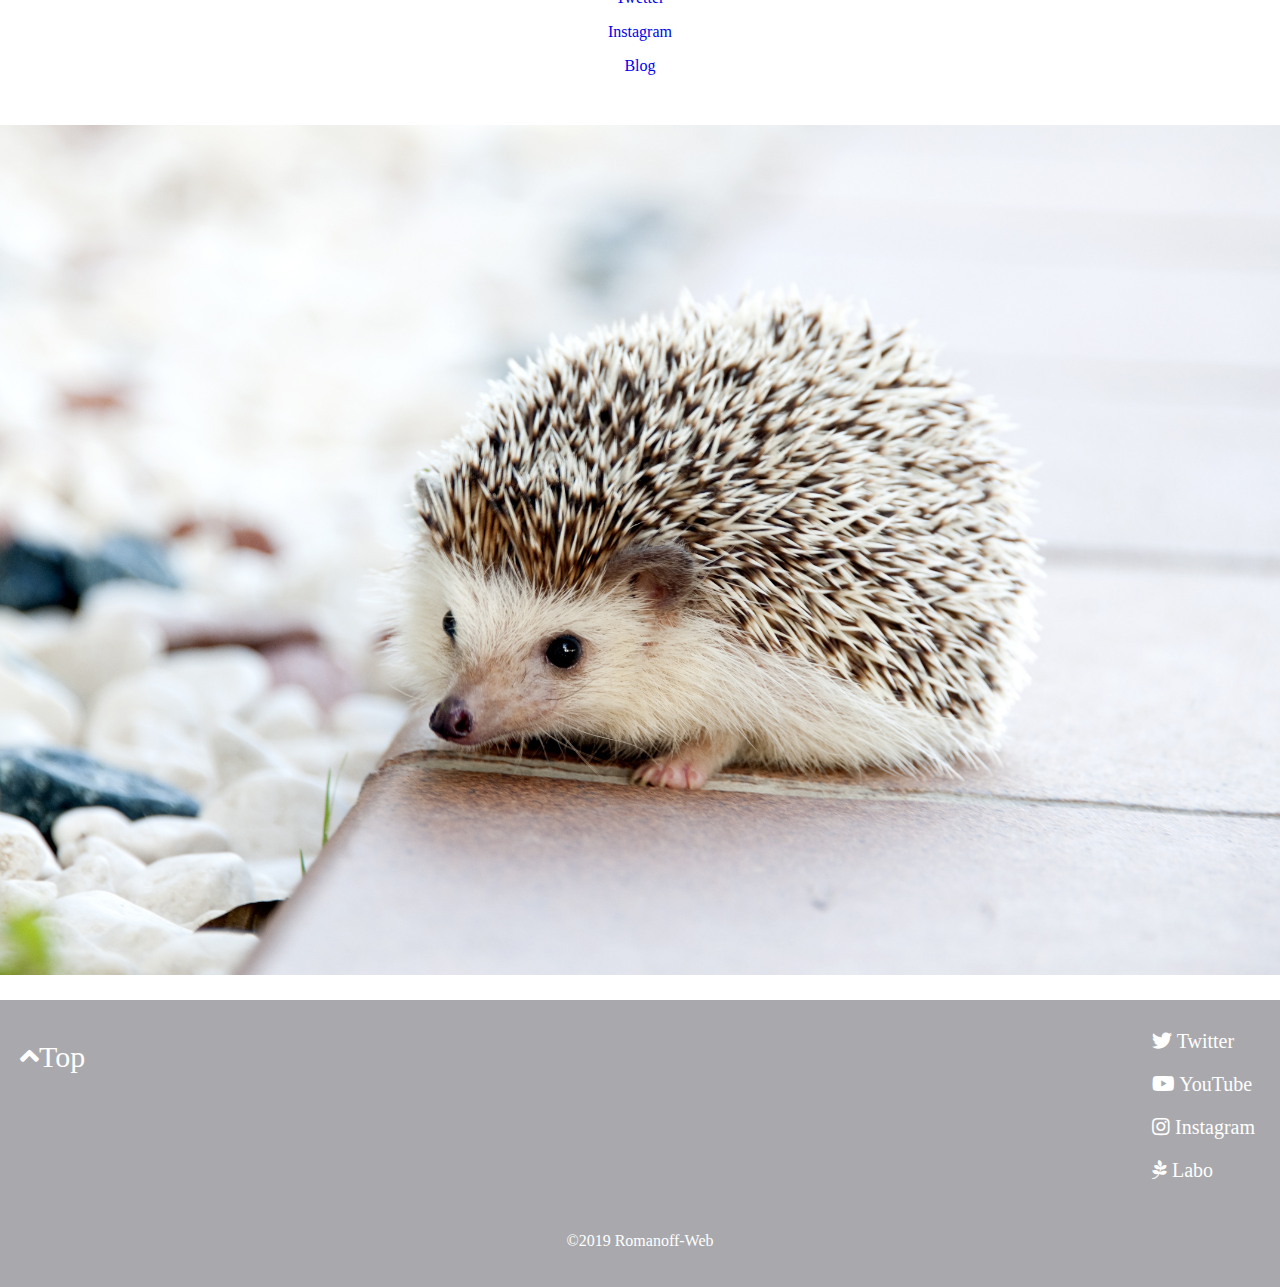
==== commit 3f49104f: "Update index.html" ====
--- a/index.html
+++ b/index.html
@@ -47,7 +47,7 @@
                 <ul id="menu" class="">
                  <li><a href="index.html">Home</a></li>
                  <li><a href="About.html">About</a></li>
-            	 <li><a href="Products.html">Products</a></li>
+            	 <li><a href="Product.html">Product</a></li>
              	 <li><a href="Contact.html">Contact</a></li>
                  </ul>
              </div>
@@ -56,7 +56,7 @@
          <div class="main-contents">
 
            <div class="top-img">
-               <img src="IMAGE/RomanoffーWeb" class="imgf">
+               <img src="IMAGE/Romanoff-Web.jpg" class="imgf">
            </div>
 
               <div class="main1">
@@ -104,7 +104,7 @@
              <div class="footer-list">
               <ul>
                  <li>
-                     <a href="#" class="btn Twitter"><p><i class="fab fa-twitter"></i> Twitter</p></a>
+                     <a href="https://twitter.com/romanofflabo" class="btn Twitter"><p><i class="fab fa-twitter"></i> Twitter</p></a>
                  </li>
                  <li>
                      <a href="#" class="btn YouTube"><p><i class="fab fa-youtube"></i> YouTube</p></a>
@@ -120,7 +120,7 @@
              </div>
            </div>
          </div>
-         <p class="Romanoff-Web">©2019 Romanoff-Web/Goma Corp</p>
+         <p class="Romanoff-Web">©2019 Romanoff-Web</p>
     </body>
 
     <script src="https://cdnjs.cloudflare.com/ajax/libs/popper.js/1.14.6/umd/popper.min.js" integrity="sha384-wHAiFfRlMFy6i5SRaxvfOCifBUQy1xHdJ/yoi7FRNXMRBu5WHdZYu1hA6ZOblgut" crossorigin="anonymous">
